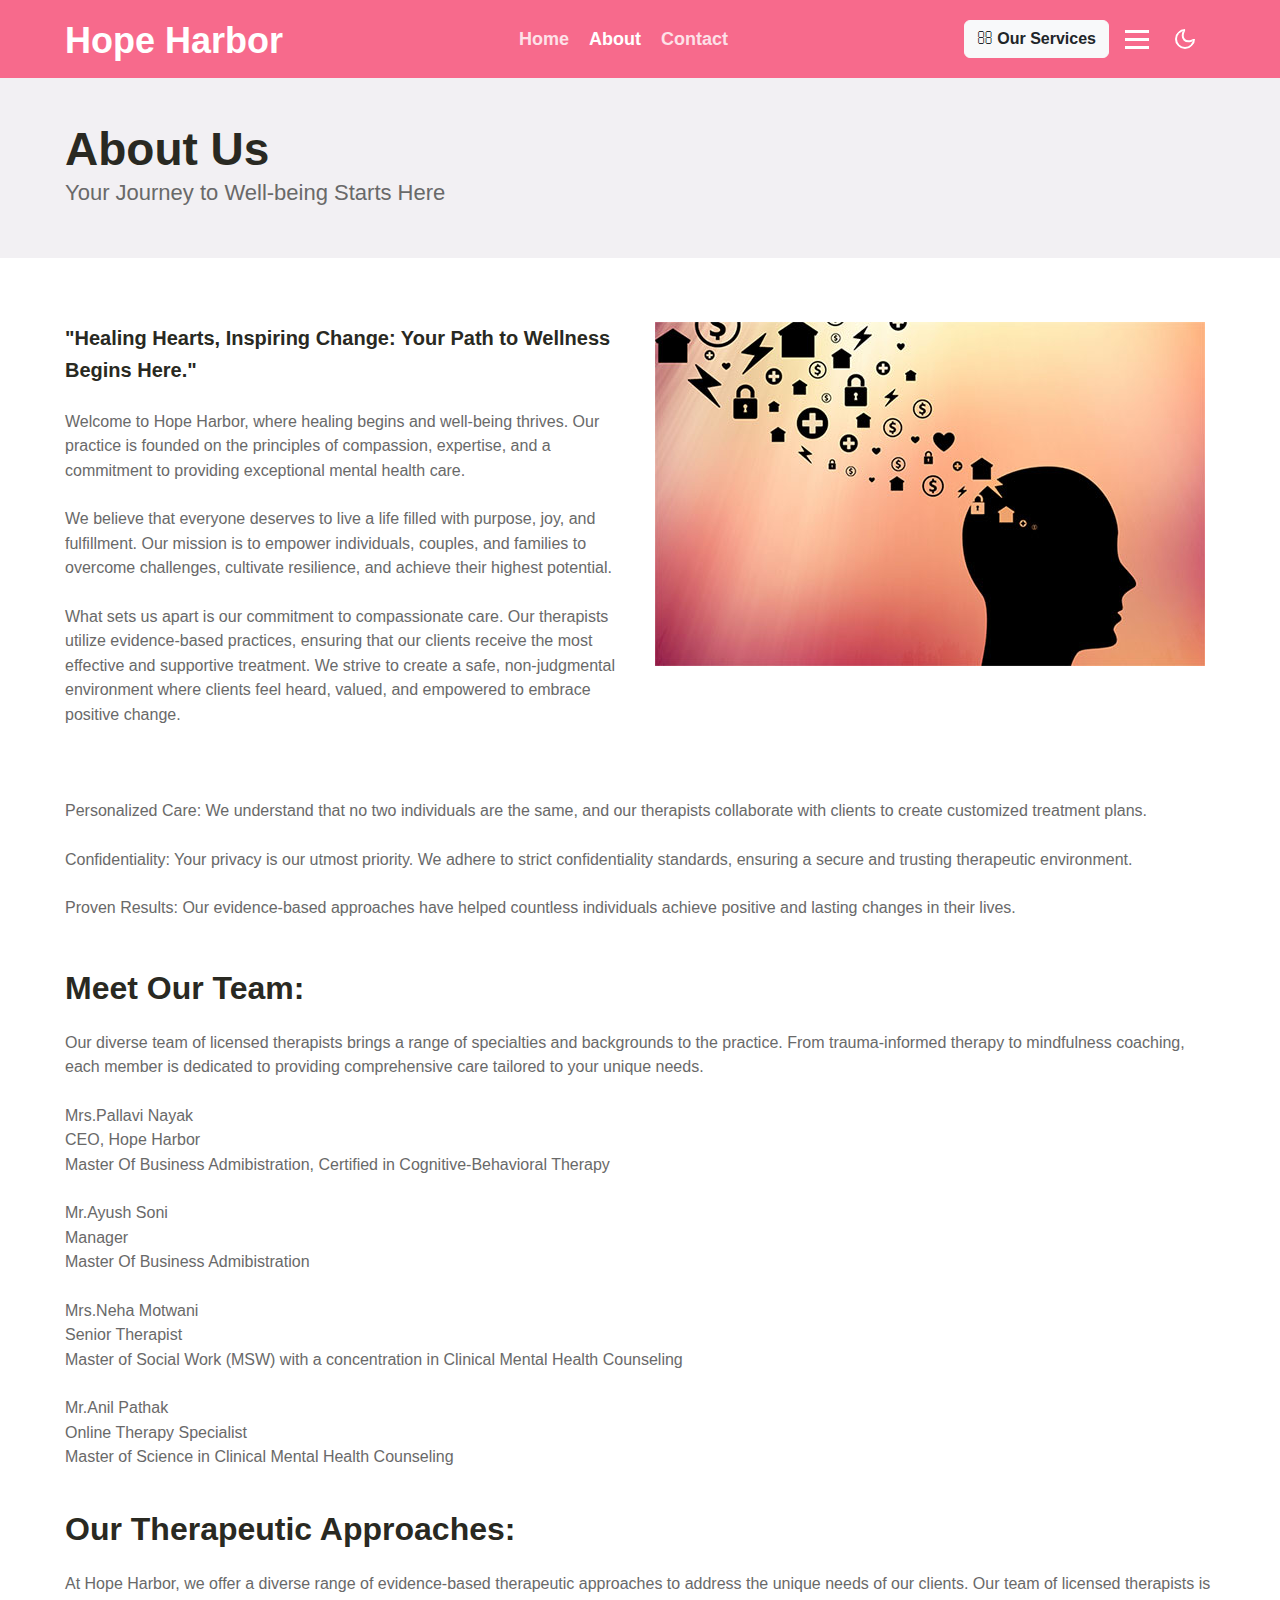
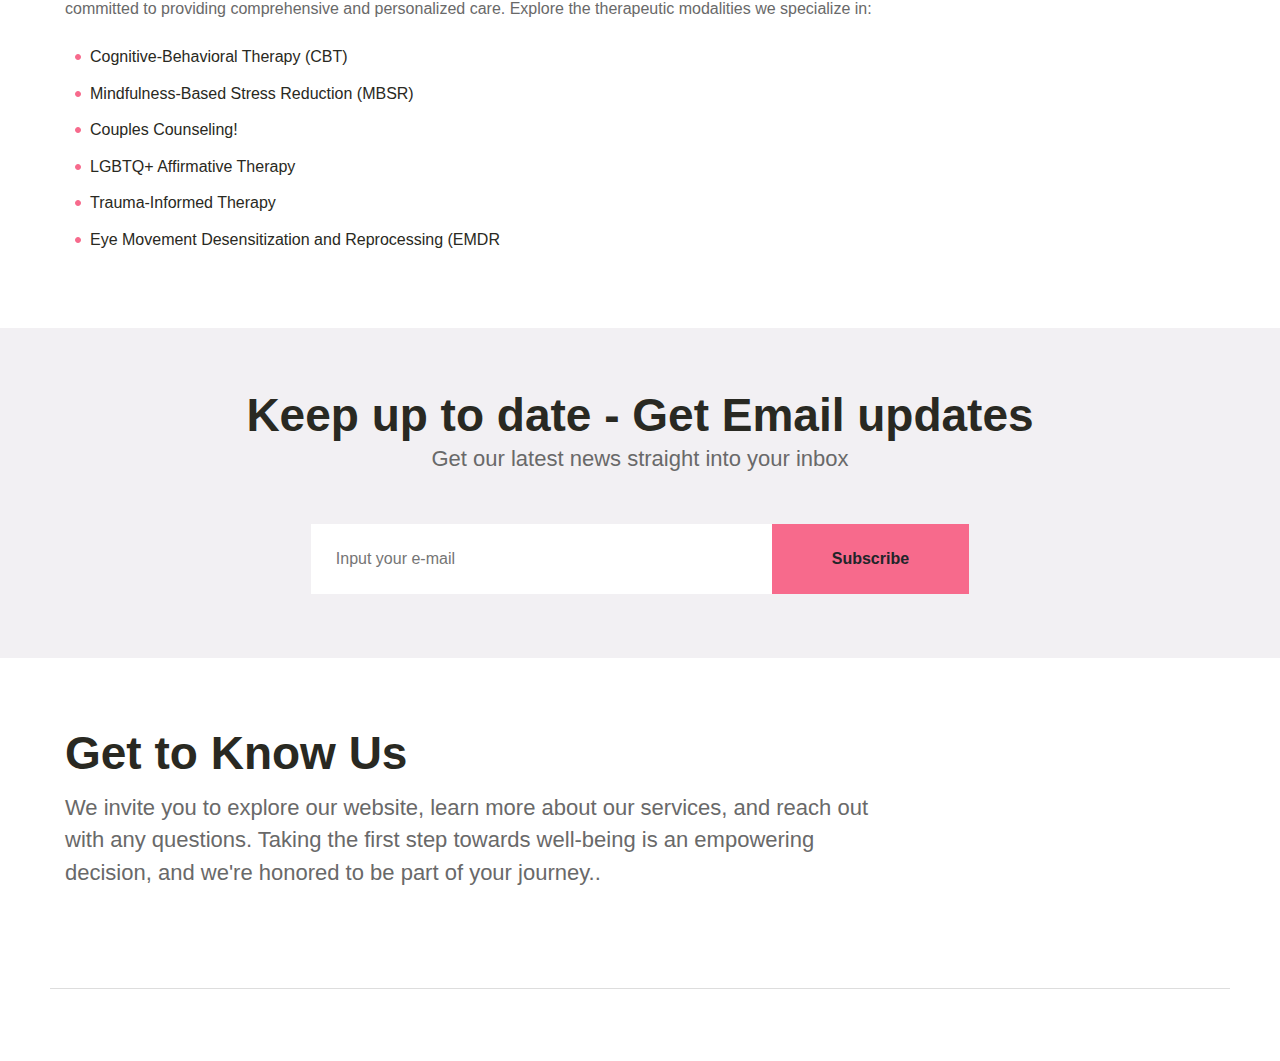
==== about.html @ 787d5581 "final project" ====
<!doctype html>
<html lang="en">

<head>
  <!-- Required meta tags -->
  <meta charset="utf-8">
  <meta name="viewport" content="width=device-width, initial-scale=1, shrink-to-fit=no">

  <title>Hope Harbor</title>
  <link rel="stylesheet" href="assets/css/style-starter.css">

</head>

<body>
<!--header-->
<header id="site-header">
	<div class="container">
		<nav class="navbar navbar-expand-lg navbar-dark stroke p-0">
			<h1> <a class="navbar-brand" href="index.html">
					Hope Harbor
				</a></h1>
			
			<button class="navbar-toggler  collapsed bg-gradient" type="button" data-toggle="collapse" data-target="#navbarTogglerDemo02"
				aria-controls="navbarTogglerDemo02" aria-expanded="false" aria-label="Toggle navigation">
				<span class="navbar-toggler-icon fa icon-expand fa-bars"></span>
				<span class="navbar-toggler-icon fa icon-close fa-times"></span>
				</span>
			</button>

			<div class="collapse navbar-collapse" id="navbarTogglerDemo02">
				<ul class="navbar-nav mx-auto">
					<li class="nav-item @@home-active">
						<a class="nav-link" href="index.html">Home <span class="sr-only">(current)</span></a>
					</li>
					<li class="nav-item active">
						<a class="nav-link" href="about.html">About</a>
					</li>
					<li class="nav-item @@contact-active">
						<a class="nav-link" href="contact.html">Contact</a>
					</li>
				</ul>
				<!--/search-right-->
				<div class="search-right">
					<a href="#search" class="btn btn-light theme-button mr-lg-3 mt-lg-0 mt-4" title="search"><span class="fa fa-search"
							aria-hidden="true"></span> Our Services</a>
					<!-- search popup -->
					<div id="search" class="pop-overlay">
						<div class="popup">
							<form action="#search-results.html" method="post" class="search-box">
								<input type="search" placeholder="Search your Keyword" name="search" required="required" autofocus="">
								<button type="submit" class="btn"><span class="fa fa-search" aria-hidden="true"></span></button>
							</form>
							<div class="browse-items">
								<h3 class="hny-title two mt-md-5 mt-4"> We are available:</h3>
								<ul class="search-items">
									<li><a href="#blog.html">Delhi</a></li>
									<li><a href="#blog.html">Mumbai</a></li>
									<li><a href="#blog.html">Chennai</a></li>
									<li><a href="#blog.html">Ahmedabad</a></li>
									<li><a href="#blog.html">Bhopal</a></li>
									<li><a href="#blog.html">Lucknow</a></li>
									<li><a href="#blog.html">Indore</a></li>
									<li><a href="#blog.html">Udaipur</a></li>
									<li><a href="#blog.html">Nagpur</a></li>
									<li><a href="#blog.html">Hyderabad</a></li>
									<li><a href="#blog.html">Bengaluru</a></li>
									<li><a href="#blog.html">Prayagraj</a></li>
									<li><a href="#blog.html">Noida</a></li>
									<li><a href="#blog.html">Jabalpur</a></li>
									<li><a href="#blog.html">Surat</a></li>
									<li><a href="#blog.html">Jaipur</a></li>
								</ul>
							</div>
						</div>
						<a class="close" href="#close">×</a>
					</div>
					<!-- /search popup -->
					<a href="#domain" class="domain" data-toggle="modal" data-target="#DomainModal">
						<div class="hamburger1">
							<div></div>
							<div></div>
							<div></div>
						</div>
					</a>

					<!--//search-right-->
				</div>
			</div>

			<!-- toggle switch for light and dark theme -->
			<div class="mobile-position">
				<nav class="navigation">
					<div class="theme-switch-wrapper">
						<label class="theme-switch" for="checkbox">
							<input type="checkbox" id="checkbox">
							<div class="mode-container">
								<i class="gg-sun"></i>
								<i class="gg-moon"></i>
							</div>
						</label>
					</div>
				</nav>
			</div>
			<!-- //toggle switch for light and dark theme -->
		</nav>
	</div>
</header>
<!--/header-->


<!-- Domain Modal -->
<div class="modal right fade" id="DomainModal" tabindex="-1" role="dialog" aria-labelledby="DomainModalLabel2">
	<div class="modal-dialog" role="document">
		<div class="modal-content right-toggle-bg">

			<button type="button" class="close" data-dismiss="modal" aria-label="Close"><span aria-hidden="true">&times;</span></button>

			<div class="modal-body">
				<div class="modal__content">
					<h2 class="logo"><a class="logo-brand" href="index.html">
							Hope Harbor
						</a></h2>
					
					<p class="mt-md-3 mt-2">Lorem ipsum dolor sit amet, elit. Eos expedita ipsam at fugiat ab.</p>
					<div class="widget-menu-items mt-sm-5 mt-4">
						<h5 class="widget-title">Menu Items</h5>
						<nav class="navbar p-0">
							<ul class="navbar-nav">
								<li class="nav-item active">
									<a class="nav-link" href="index.html">Home</a>
								</li>
								<li class="nav-item">
									<a class="nav-link" href="about.html">About</a>
								</li>
								<li class="nav-item">
									<a class="nav-link" href="contact.html">Contact</a>
								</li>
							</ul>
						</nav>
					</div>
					<div class="widget-social-icons mt-sm-5 mt-4">
						<h5 class="widget-title">Contact Us</h5>
						<ul class="icon-rounded address">
							<li>
								<p> Lorem dolor sit, New York, USA</p>
							</li>
							<li class="mt-3">
								<p><span class="fa fa-phone"></span> <a href="tel:+44-568-88-33">+44-568-88-33</a></p>
							</li>
							<li class="mt-2">
								<p><span class="fa fa-envelope"></span> <a href="mailto:publication@mail.com">publication@mail.com</a></p>
							</li>
						</ul>
					</div>
					<div class="widget-social-icons mt-sm-5 mt-4">
						<h5 class="widget-title">Follow Us</h5>
						<ul class="icon-rounded">
							<li><a class="social-link twitter" href="#url" target="_blank"><i class="fa fa-twitter"></i></a></li>
							<li><a class="social-link linkedin" href="#url" target="_blank"><i class="fa fa-linkedin"></i></a></li>
							<li><a class="social-link tumblr" href="#url" target="_blank"><i class="fa fa-tumblr"></i></a></li>
						</ul>
					</div>
				</div>
			</div>
		</div>
		<!-- //modal-content -->
	</div>
	<!-- //modal-dialog -->
</div>
<!-- //Domain modal -->
<section class="project-breadcrumb py-5">
  <div class="container">
    <!-- <h6 class="sub-title">Sub title</h5> -->
      <div class="header-section">
        <h3>About Us</h3>
        <p>Your Journey to Well-being Starts Here</p>
      </div>
  </div>
</section>
<!-- about -->
<div class="about py-5">
  <div class="container py-lg-3">
    <div class="row">
      <div class="col-lg-6 publication-about-grid">
        <p class="mb-4 mt-0 about-title"><b>"Healing Hearts, Inspiring Change: Your Path to Wellness Begins Here."</b></p>
        <p class="mb-4">Welcome to Hope Harbor, where healing begins and well-being thrives.
           Our practice is founded on the principles of compassion, expertise, and a commitment to providing 
           exceptional mental health care.</p>
        <p class="mb-4">We believe that everyone deserves to live a life filled with purpose, joy, and fulfillment.
           Our mission is to empower individuals, couples, and families to overcome challenges, cultivate resilience,
            and achieve their highest potential.</p>
        <p class="mb-4">What sets us apart is our commitment to compassionate care. Our therapists utilize 
          evidence-based practices, ensuring that our clients receive the most effective and supportive treatment.
           We strive to create a safe, non-judgmental environment where clients feel heard, valued, and empowered 
           to embrace positive change.</p>
      </div>
      <div class="col-lg-6 col-md-6 mt-lg-0 mt-5 real-about-grid">
        <img src="assets/images/graphic.jpg" alt=" " class="img-fluid" />
      </div>
    </div>
    <div class="row mt-5">
      <div class="col-md-12 publication-about-grid">
        <p class="mb-4">Personalized Care: We understand that no two individuals are the same, and our therapists 
          collaborate with clients to create customized treatment plans.
          </p>

        <p class="mb-4">Confidentiality: Your privacy is our utmost priority. We adhere to strict confidentiality standards,
           ensuring a secure and trusting therapeutic environment.
        </p>

        <p class="mb-5">Proven Results: Our evidence-based approaches have helped countless individuals achieve
           positive and lasting changes in their lives.</p>

        <div class="my-4 header-about">
          <h3 class="mb-3 about-head-title">Meet Our Team:</h3>
        </div>
        <p class="mb-4">Our diverse team of licensed therapists brings a range of specialties and backgrounds
           to the practice. From trauma-informed therapy to mindfulness coaching, each member is dedicated to providing
            comprehensive care tailored to your unique needs. </p>

          <P class="mb-4" ><b>Mrs.Pallavi Nayak</b> <br> CEO, Hope Harbor <br> Master Of Business Admibistration, Certified in Cognitive-Behavioral Therapy</P>
          <p class="mb-4"><b>Mr.Ayush Soni</b> <br>Manager <br>Master Of Business Admibistration</p>
          <p class="mb-4"><b>Mrs.Neha Motwani</b> <br>Senior Therapist <br> Master of Social Work (MSW) with a concentration in Clinical Mental Health Counseling</p>
          <p class="mb-4"><b>Mr.Anil Pathak </b> <br> Online Therapy Specialist <br>Master of Science in Clinical Mental Health Counseling</p>

        <div class="about-page-content mt-4 pt-lg-3">
          <h3 class="about-head-title m-0 mb-4">Our Therapeutic Approaches:</h3>
          <p class="mb-4">At Hope Harbor, we offer a diverse range of evidence-based therapeutic approaches to
             address the unique needs of our clients. Our team of licensed therapists is committed to providing
              comprehensive and personalized care. Explore the therapeutic modalities we specialize in: </p>
          <div class="text-list">
            <ol>
              <li>Cognitive-Behavioral Therapy (CBT)</li>
              <li>Mindfulness-Based Stress Reduction (MBSR)</li>
              <li>Couples Counseling!</li>
              <li>LGBTQ+ Affirmative Therapy</li>
              <li>Trauma-Informed Therapy </li>
              <li>Eye Movement Desensitization and Reprocessing (EMDR</li>
            </ol>
          </div>
        </div>
      </div>
    </div>
  </div>
</div>
<!-- subscribe form -->
<section class="project-subscribe">
  <div class="main-w3 py-5">
    <div class="container py-lg-3">
      <div class="grids-forms text-center">
        <div class="row">
          <div class="col-md-12">
            
            <div class="header-section text-center">
              <h3>Keep up to date - Get Email updates</h3>
              <p>Get our latest news straight into your inbox</p>
            </div>
          </div>
        </div>
        <div class="row mt-md-5 mt-4">
          <div class="col-lg-7 col-md-9 mx-auto main-midd-2">
            <form action="#" method="post" class="rightside-form">
              <input type="email" name="email" placeholder="Input your e-mail" required>
              <button type="submit" class="btn btn-primary theme-button">Subscribe</button>
            </form>
          </div>
        </div>
      </div>
    </div>
  </div>
</section>
<!-- //subscribe form -->
  <!-- footer-66 -->
  <footer class="project-footer">
    <section class="footer-inner-main">
      <div class="footer-hny-grids py-5">
        <div class="container py-lg-4">
          <div class="text-txt">
            <div class="right-side">
              <div class="row footer-about pb-5">
                <div class="col-lg-9 footer-links">
                  <div class="header-section">
                    <h3 class="mb-3">Get to Know Us</h3>
                    <p class="pr-lg-5">We invite you to explore our website, learn more about our services,
                       and reach out with any questions. Taking the first step towards well-being is an empowering
                        decision, and we're honored to be part of your journey.. </p>
                  </div>
                  <div class="columns-2 mt-4">
                    <ul class="social">
                      <li><a href="#facebook"><span class="fa fa-facebook" aria-hidden="true"></span></a>
                      </li>
                      <li><a href="#linkedin"><span class="fa fa-linkedin" aria-hidden="true"></span></a>
                      </li>
                      <li><a href="#twitter"><span class="fa fa-twitter" aria-hidden="true"></span></a>
                      </li>
                      <li><a href="#google"><span class="fa fa-google-plus" aria-hidden="true"></span></a>
                      </li>

                    </ul>
                  </div>
                </div>
              </div>
              
      <!-- copyright -->
      <!-- move top -->
      <button onclick="topFunction()" id="movetop" title="Go to top">
        <span class="fa fa-arrow-up" aria-hidden="true"></span>
      </button>
      <script>
        // When the user scrolls down 20px from the top of the document, show the button
        window.onscroll = function () {
          scrollFunction()
        };

        function scrollFunction() {
          if (document.body.scrollTop > 20 || document.documentElement.scrollTop > 20) {
            document.getElementById("movetop").style.display = "block";
          } else {
            document.getElementById("movetop").style.display = "none";
          }
        }

        // When the user clicks on the button, scroll to the top of the document
        function topFunction() {
          document.body.scrollTop = 0;
          document.documentElement.scrollTop = 0;
        }
      </script>
      <!-- /move top -->

    </section>
  </footer>
  <!--//footer-66 -->

  <!-- jQuery JS -->
  <!-- <script src="assets/js/jquery-3.4.1.slim.min.js"></script> -->
  <script src="assets/js/jquery-1.9.1.min.js"></script>


  <script src="assets/js/theme-change.js"></script>

  <!-- responsive tabs -->
  <script src="assets/js/easyResponsiveTabs.js"></script>

  <!--Plug-in Initialisation-->
  <script type="text/javascript">
    $(document).ready(function () {
      //Horizontal Tab
      $('#parentHorizontalTab').easyResponsiveTabs({
        type: 'default', //Types: default, vertical, accordion
        width: 'auto', //auto or any width like 600px
        fit: true, // 100% fit in a container
        tabidentify: 'hor_1', // The tab groups identifier
        activate: function (event) { // Callback function if tab is switched
          var $tab = $(this);
          var $info = $('#nested-tabInfo');
          var $name = $('span', $info);
          $name.text($tab.text());
          $info.show();
        }
      });
    });
  </script>
  <!-- Template JavaScript -->
  <script src="assets/js/owl.carousel.js"></script>
  <!-- script for banner slider-->
  <script>
    $(document).ready(function () {
      $('.owl-one').owlCarousel({
        loop: true,
        margin: 0,
        nav: false,
        responsiveClass: true,
        autoplay: true,
        autoplayTimeout: 5000,
        autoplaySpeed: 1000,
        autoplayHoverPause: false,
        responsive: {
          0: {
            items: 1,
            nav: false
          },
          480: {
            items: 1,
            nav: false
          },
          667: {
            items: 1,
            nav: true
          },
          1000: {
            items: 1,
            nav: true
          }
        }
      })
    })
  </script>
  <!-- //script -->

  <!-- disable body scroll which navbar is in active -->
  <script>
    $(function () {
      $('.navbar-toggler').click(function () {
        $('body').toggleClass('noscroll');
      })
    });
  </script>
  <!-- disable body scroll which navbar is in active -->


  <!-- Bootstrap JS -->
  <script src="assets/js/bootstrap.min.js"></script>
  </body>

  </html>
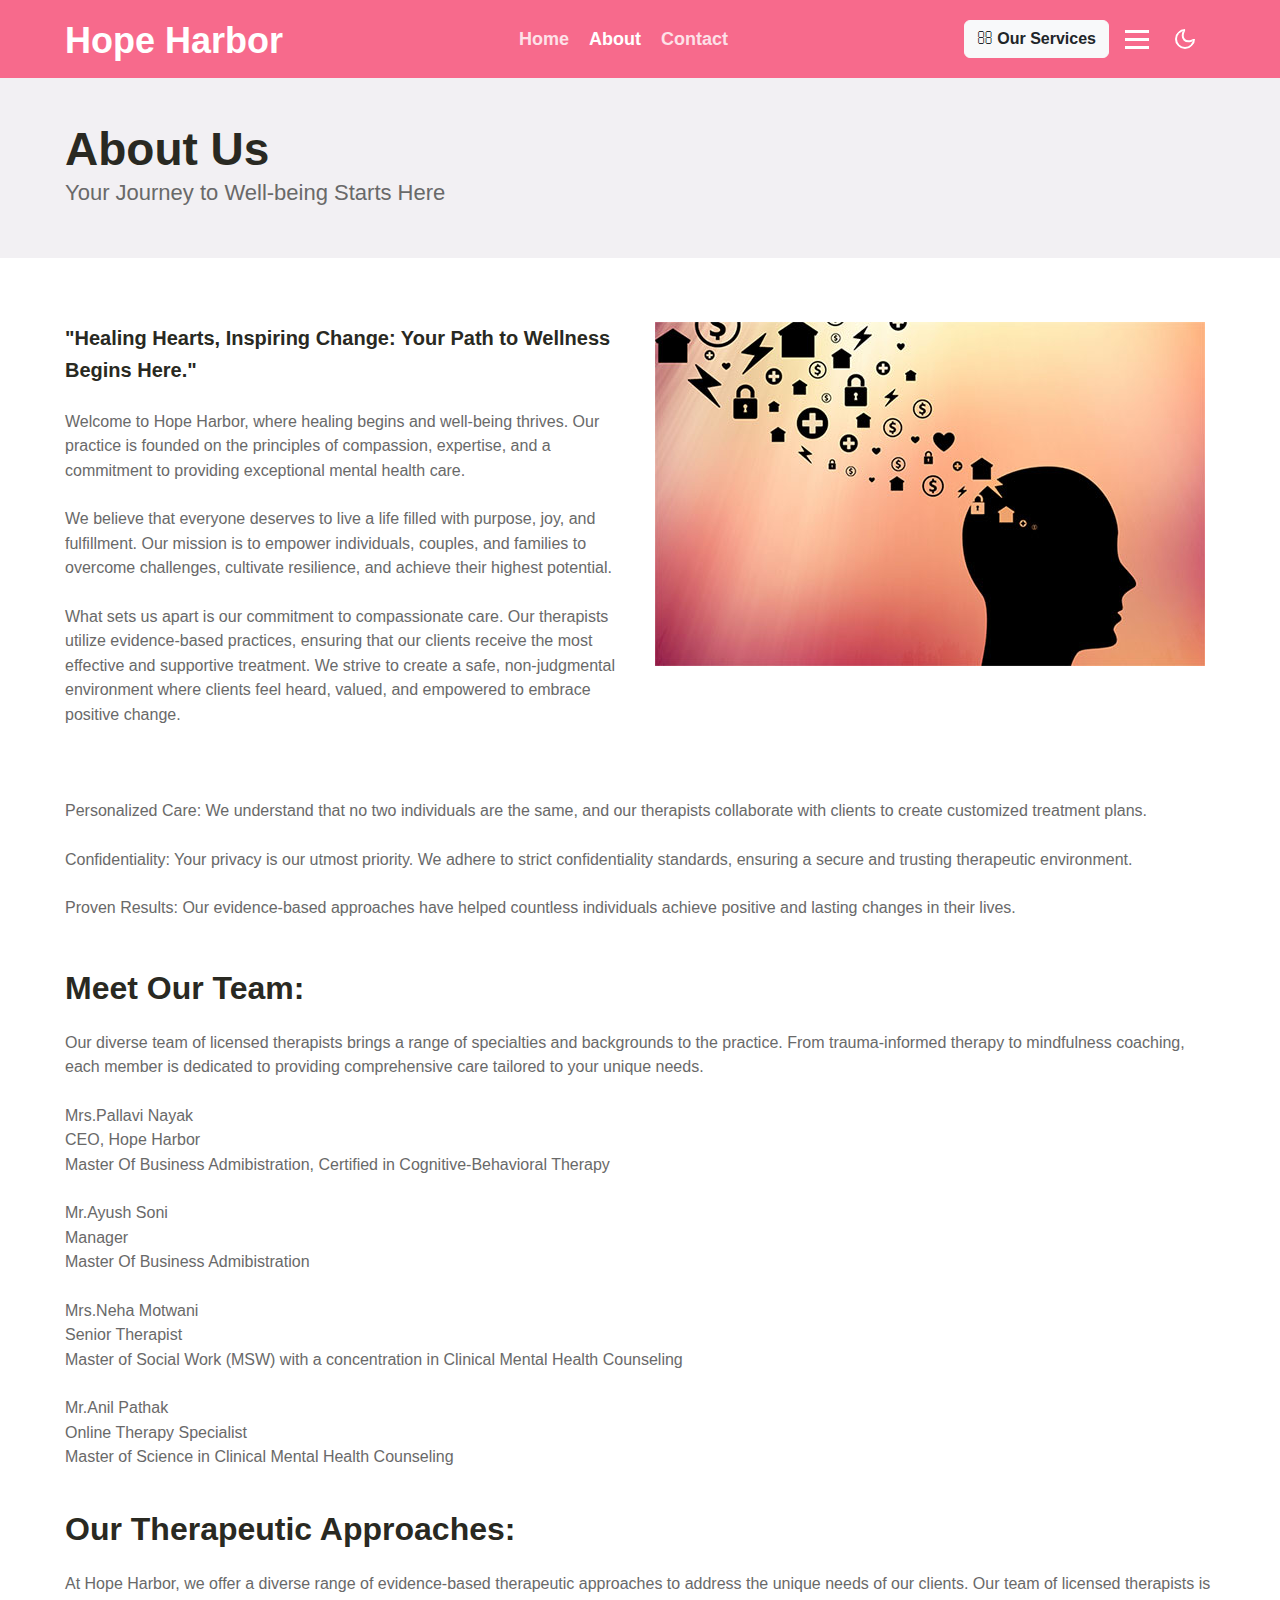
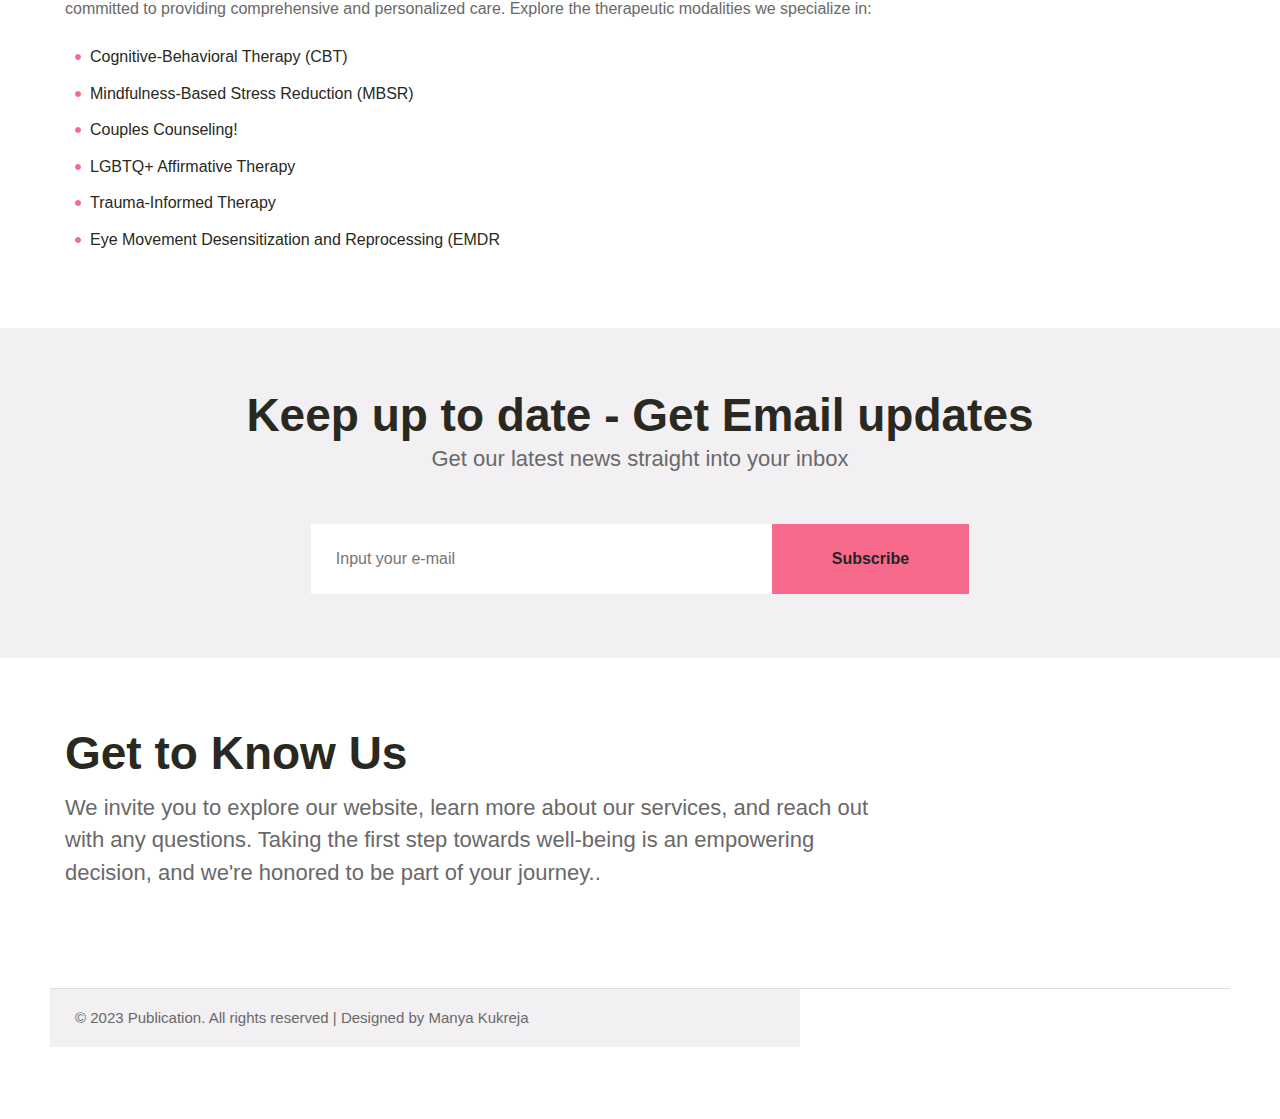
==== commit 4beff6af: "new" ====
--- a/about.html
+++ b/about.html
@@ -300,6 +300,17 @@
                   </div>
                 </div>
               </div>
+              <div class="row footer-links">
+                <div class="below-section">
+                  <div class="container">
+                    <div class="copyright-footer">
+                      <div class="columns text-lg-left">
+                        <p>&copy; 2023 Publication. All rights reserved | Designed by Manya Kukreja</a></p>
+                      </div>
+                    </div>
+                  </div>
+                </div>
+
               
       <!-- copyright -->
       <!-- move top -->
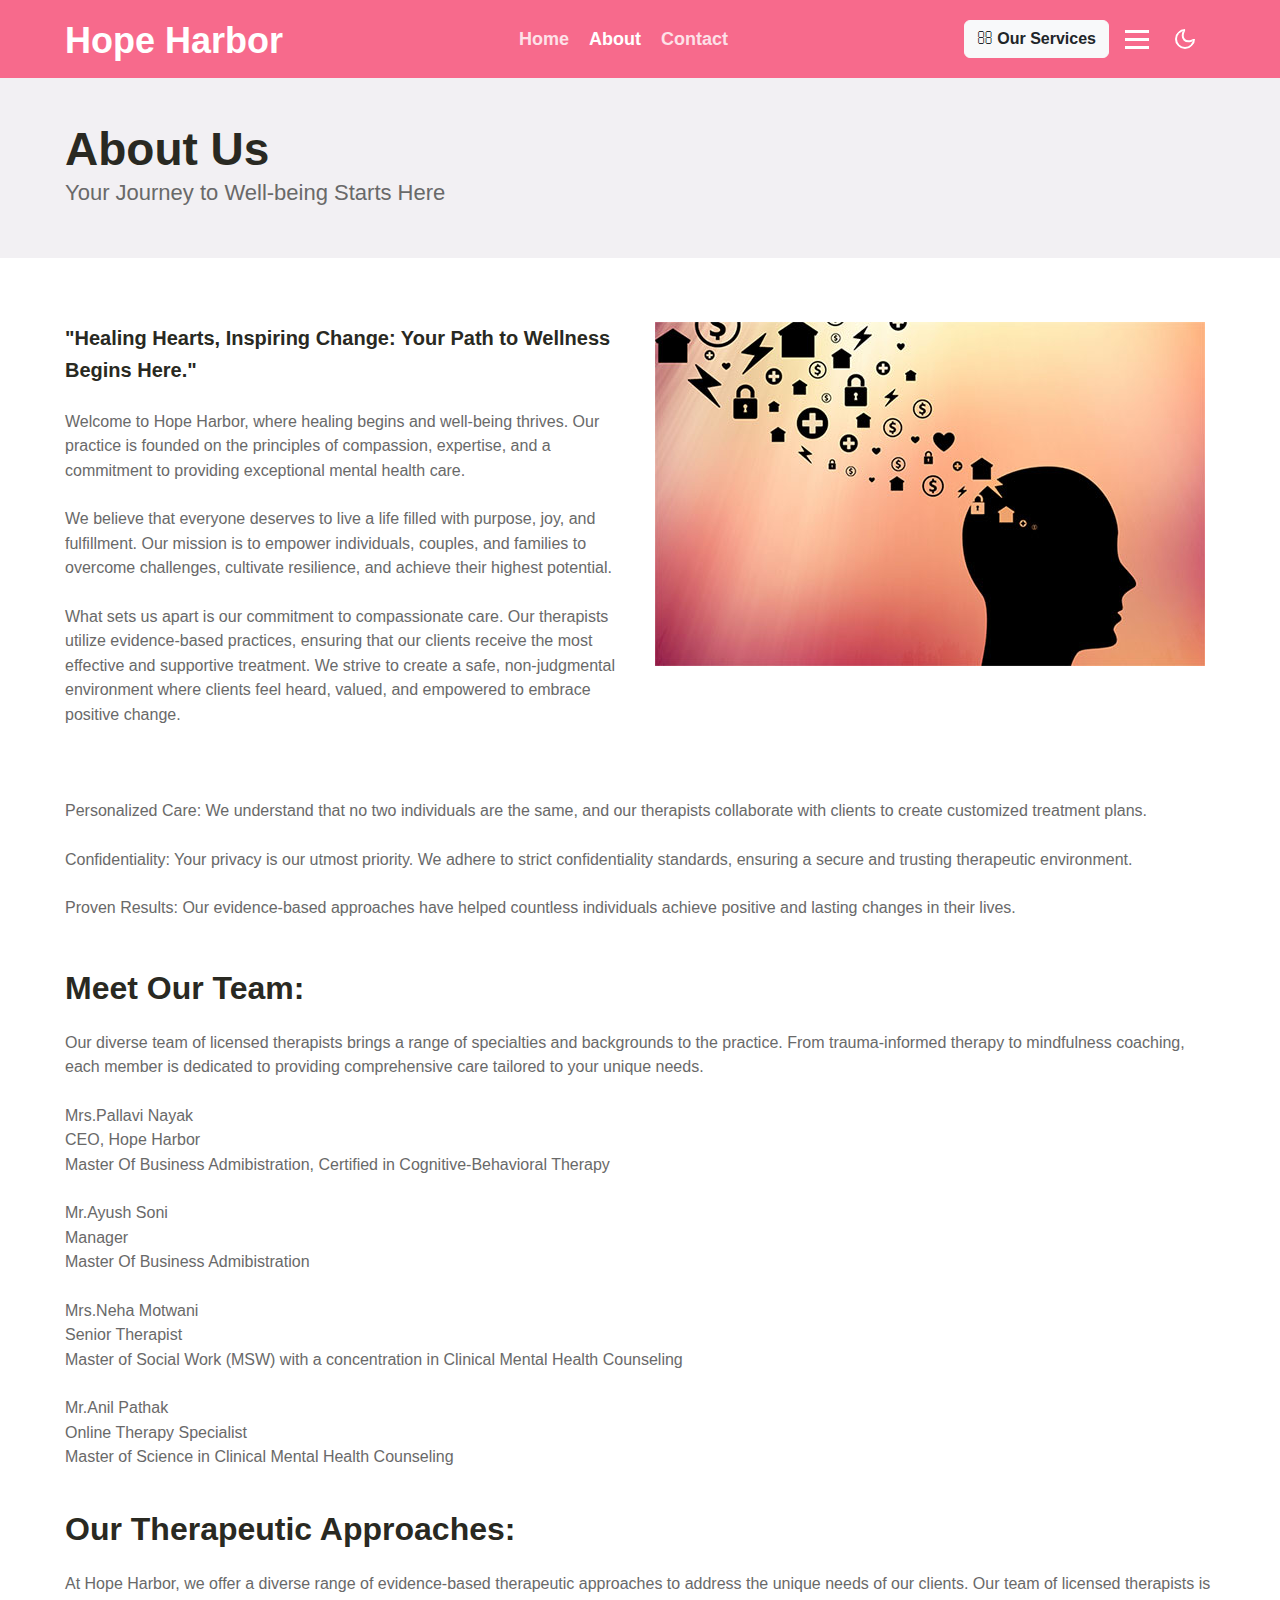
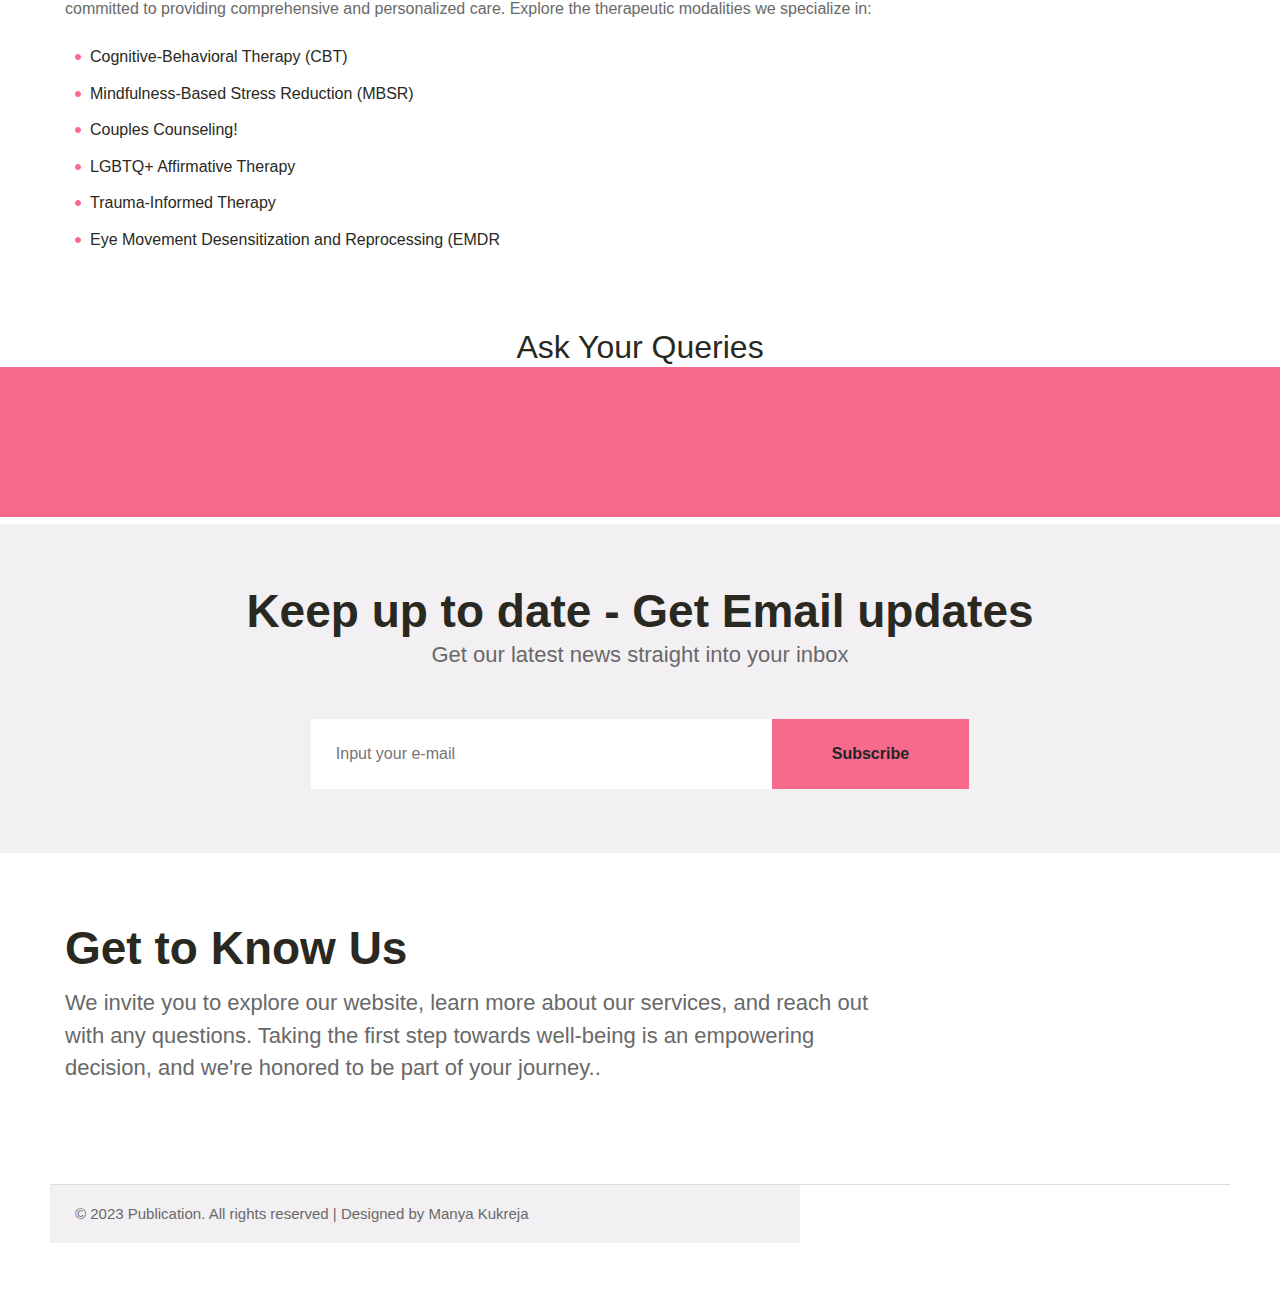
==== commit 64ac463f: "about page with bot" ====
--- a/about.html
+++ b/about.html
@@ -243,6 +243,16 @@
     </div>
   </div>
 </div>
+	<section>
+  <div> 
+    <h2 style="text-align: center;">Ask Your Queries</h2>
+  <iframe src='https://webchat.botframework.com/embed/HopeHarborlanguage-bot?s=1E2O9W7F3ss.M4nhlr4EOBjtgvjmgVfjPPIc7y6f_AdFDRmXiw2w2gU' style="position: relative;
+  width: 100%;
+  padding-right: 15px;
+  padding-left: 15px; 
+  background-color: #f76a8c"></iframe>
+</div>
+</section>
 <!-- subscribe form -->
 <section class="project-subscribe">
   <div class="main-w3 py-5">
@@ -424,4 +434,4 @@
   <script src="assets/js/bootstrap.min.js"></script>
   </body>
 
-  </html>+  </html>
